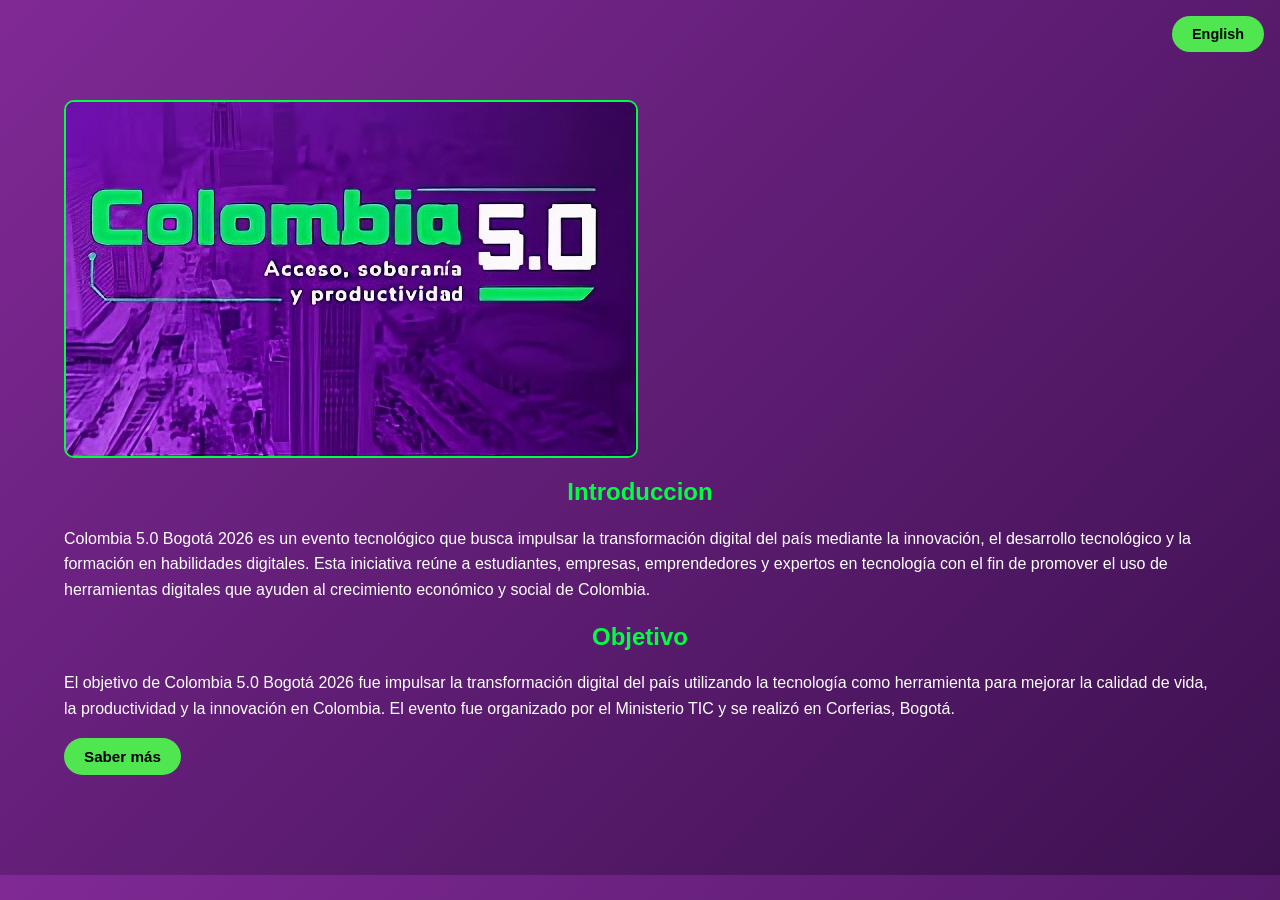
==== index.html @ ab56bfc2 "Add files via upload" ====
<!DOCTYPE html>
<html lang="es">
<head>
    <meta charset="UTF-8">
    <meta name="viewport" content="width=device-width, initial-scale=1.0">
    <title>IntroduccionColombia5.0</title>
    <link rel="stylesheet" href="/CSS/colferias.css">
</head>
<body>

    <div class="botonTraduccion">
        <button onclick="traducir()"> English</button>
    </div>

    <div class="Introduccion">
        <div>
    
            <img src="/IMG/LogoCol5.jpeg" alt="Logo Colombia 5.0"
                 onerror="this.style.display='none'; document.getElementById('placeholderLogo').style.display='flex';">
            <div id="placeholderLogo" class="imagenPlaceholder" style="display:none;">
                
            </div>
        </div>

        <div class="textoIntroduccion">
            <h2 data-es="Introduccion" data-en="Introduction">Introduccion</h2>
            <p data-es="Colombia 5.0 Bogotá 2026 es un evento tecnológico que busca impulsar la transformación digital del país mediante la innovación, el desarrollo tecnológico y la formación en habilidades digitales. Esta iniciativa reúne a estudiantes, empresas, emprendedores y expertos en tecnología con el fin de promover el uso de herramientas digitales que ayuden al crecimiento económico y social de Colombia."
               data-en="Colombia 5.0 Bogotá 2026 is a technological event that seeks to promote the digital transformation of the country through innovation, technological development and training in digital skills. This initiative brings together students, companies, entrepreneurs and technology experts in order to promote the use of digital tools that help the economic and social growth of Colombia.">
                Colombia 5.0 Bogotá 2026 es un evento tecnológico que busca impulsar la transformación digital del país mediante la innovación,
                el desarrollo tecnológico y la formación en habilidades digitales. Esta iniciativa reúne a estudiantes, empresas, emprendedores 
                y expertos en tecnología con el fin de promover el uso de herramientas digitales que ayuden al crecimiento económico y social de 
                Colombia.
            </p>
            <h2 data-es="Objetivo" data-en="Objective">Objetivo</h2>
            <p data-es="El objetivo de Colombia 5.0 Bogotá 2026 fue impulsar la transformación digital del país utilizando la tecnología como herramienta para mejorar la calidad de vida, la productividad y la innovación en Colombia. El evento fue organizado por el Ministerio TIC y se realizó en Corferias, Bogotá."
               data-en="The objective of Colombia 5.0 Bogotá 2026 was to promote the digital transformation of the country using technology as a tool to improve the quality of life, productivity and innovation in Colombia. The event was organized by the Ministry of ICT and was held in Corferias, Bogotá.">
                El objetivo de Colombia 5.0 Bogotá 2026 fue impulsar la transformación digital del país utilizando la tecnología como herramienta 
                para mejorar la calidad de vida, la productividad y la innovación en Colombia. El evento fue organizado por el Ministerio TIC y 
                se realizó en Corferias, Bogotá.
            </p>
        </div>

        <a href="/primeraConferencia.html"><button data-es="Saber más" data-en="Learn more">Saber más</button></a>
    </div>

    <script>
        var idiomaActual = 'es';

        function traducir() {
            var boton = document.querySelector('.botonTraduccion button');
            if (idiomaActual === 'es') {
                idiomaActual = 'en';
                boton.textContent = 'Español';
                document.documentElement.lang = 'en';
            } else {
                idiomaActual = 'es';
                boton.textContent = 'English';
                document.documentElement.lang = 'es';
            }
            var elementos = document.querySelectorAll('[data-es][data-en]');
            for (var i = 0; i < elementos.length; i++) {
                elementos[i].textContent = elementos[i].getAttribute('data-' + idiomaActual);
            }
        }
    </script>

</body>
</html>
---- CSS/colferias.css ----
a button{
        background-color: rgb(79, 230, 79);
        border-radius: 40px;
        cursor: pointer; 
        padding: 10px 20px;
        border: none;
        font-size: 0.95rem;
        font-weight: bold;
        transition: background-color 0.2s, transform 0.1s;
}

a button:hover{
        background-color: rgb(50, 190, 50);
        transform: scale(1.05);
}

 p{
    color: white;
    flex-direction: column;
    align-self: last baseline;
    line-height: 1.6;
}

b{
    color: rgb(79, 230, 79);
}

h1{
    align-items: center;
    justify-content: center;
    color:#00ff41;
    font-size: clamp(1.2rem, 3vw, 2rem);
    }

h2{
    display: flex;
    align-items: center;
    justify-content: center;
    color: #00ff41;
    font-size: clamp(1rem, 2.5vw, 1.5rem);
    }

.botonTraduccion{
    position: fixed;
    top: 16px;
    right: 16px;
    z-index: 999;
}

.botonTraduccion button{
    background-color: rgb(79, 230, 79);
    border-radius: 40px;
    cursor: pointer;
    padding: 10px 20px;
    border: none;
    font-size: 0.9rem;
    font-weight: bold;
    transition: background-color 0.2s, transform 0.1s;
}

.botonTraduccion button:hover{
    background-color: rgb(50, 190, 50);
    transform: scale(1.05);
}

.Introduccion{
    display: flex;
    align-items: center;
    height: auto;
    display: block;
    flex-direction: column;
    padding: 100px 5%;
    max-width: 1200px;
    margin: 0 auto;

    .botonIntroduccion{
        display: block;
        align-items: baseline;
        justify-content: baseline;
        margin-bottom: 20px;
    }

    img {
        max-width: 100% ;
        height: auto;
        display: block;
        object-fit: cover;
        border-radius: 10px;
        border: 2px solid #00ff41;
    }    
}


.Conferencia1{
    display: flex;
    align-items: center;
    flex-direction: column;
    padding: 65px 5%;
    height: auto;
    display: block;
    max-width: 1200px;
    margin: 0 auto;
}


.carrusel{
        width: 100%;
        max-width: 600px;
        overflow: hidden;
        border: 2px solid #00ff41;
        border-radius: 10px;
        margin: 20px auto;
}

.carruselImagenes{
        display: flex;
        animation: desplazar 20s infinite;    
}

.carruselImagenes img {
    min-width: 100%;
    max-width: 100% ;
    height: auto;
    display: block;
    object-fit: cover;
}

@keyframes desplazar {
    0% { transform: translateX(0); }
    33% { transform: translateX(-33.100%); }
    66% { transform: translateX(-66.100%); }
    100% { transform: translateX(0); }
}


.conferencia2{
    display: flex;
    align-items: center;
    flex-direction: column;
    padding: 65px 5%;
    height: auto;
    display: block;
    max-width: 1200px;
    margin: 0 auto;
}


.glosario{
    margin-top: 40px;
    padding: 20px;
    border: 2px solid #00ff41;
    border-radius: 10px;
}

.glosario h2{
    margin-bottom: 14px;
}

.tablaGlosario{
    width: 100%;
    border-collapse: collapse;
    color: white;
    font-size: 0.95rem;
    overflow-x: auto;
    display: block;
}

.tablaGlosario th{
    background-color: rgba(0, 255, 65, 0.2);
    color: #00ff41;
    padding: 10px 14px;
    border: 1px solid #00ff41;
    text-align: left;
    white-space: nowrap;
}

.tablaGlosario td{
    padding: 10px 14px;
    border: 1px solid rgba(0, 255, 65, 0.3);
    vertical-align: top;
}

.tablaGlosario tr:nth-child(even) td{
    background-color: rgba(255,255,255,0.04);
}

/* ---- IMAGEN PLACEHOLDER ---- */
.imagenPlaceholder{
    width: 100%;
    max-width: 600px;
    height: 280px;
    background-color: rgba(0, 255, 65, 0.07);
    border: 2px dashed #00ff41;
    border-radius: 10px;
    display: flex;
    align-items: center;
    justify-content: center;
    color: rgba(0,255,65,0.5);
    font-size: 0.9rem;
    margin: 20px auto;
}


body{
    background: linear-gradient(135deg,#802996,#3d1150);
    font-family: Arial, Helvetica, sans-serif;
    margin: 0;
    padding: 0;
}


@media (max-width: 768px){
    .Introduccion{
        padding: 80px 4% 40px;
    }

    .Conferencia1,
    .conferencia2{
        padding: 40px 4%;
    }

    .botonTraduccion{
        top: 10px;
        right: 10px;
    }

    .botonTraduccion button{
        padding: 8px 14px;
        font-size: 0.8rem;
    }

    .tablaGlosario{
        font-size: 0.85rem;
    }
}

@media (max-width: 480px){
    h1{
        font-size: 1.1rem;
    }

    h2{
        font-size: 1rem;
    }

    p{
        font-size: 0.9rem;
    }

    a button{
        padding: 8px 14px;
        font-size: 0.85rem;
    }
}
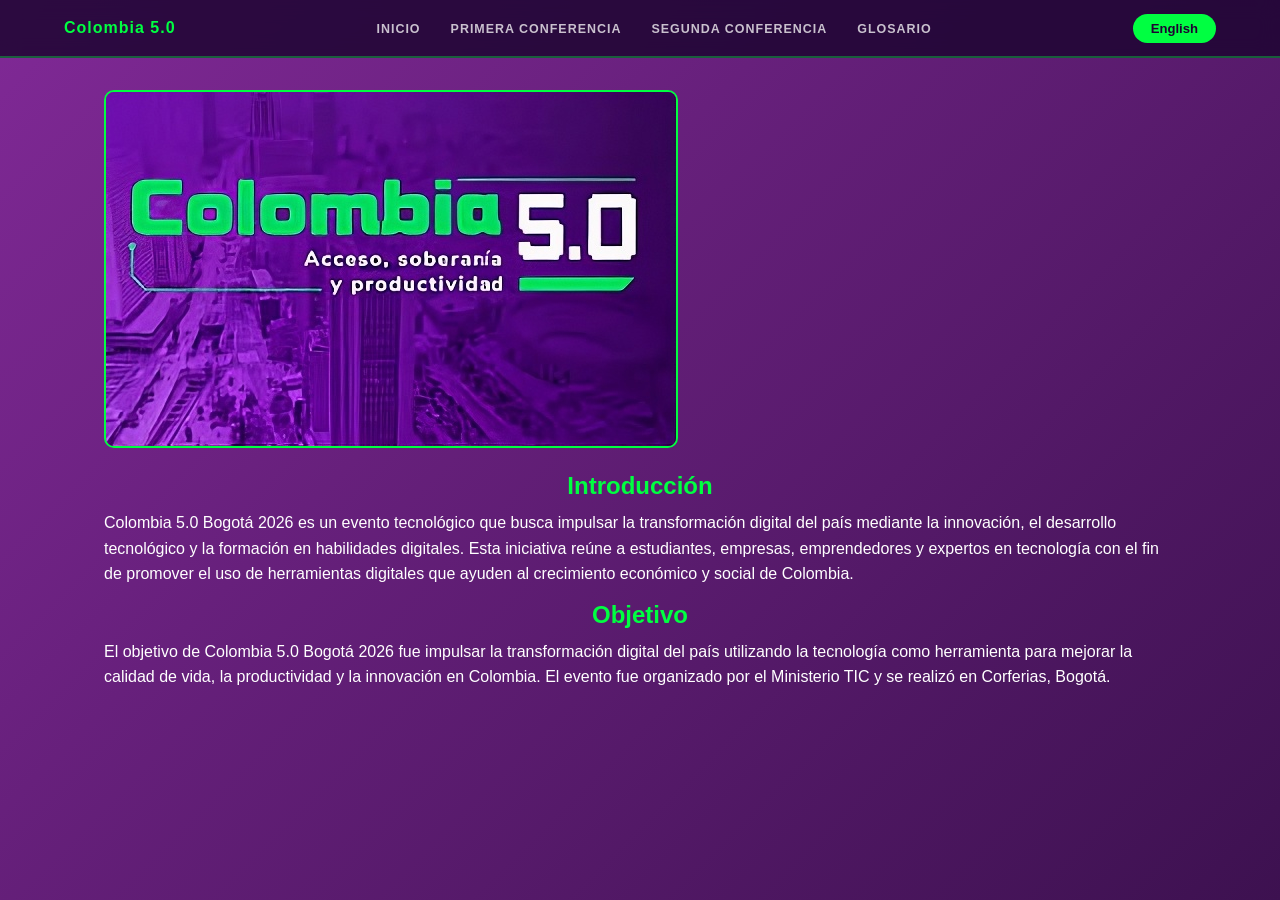
==== commit d19d02b1: "Mejorar estilo carrusel y imagenes" ====
--- a/index.html
+++ b/index.html
@@ -3,66 +3,57 @@
 <head>
     <meta charset="UTF-8">
     <meta name="viewport" content="width=device-width, initial-scale=1.0">
-    <title>IntroduccionColombia5.0</title>
-    <link rel="stylesheet" href="/CSS/colferias.css">
+    <title>Colombia 5.0 – Inicio</title>
+    <link rel="stylesheet" href="CSS/colferias.css">
 </head>
 <body>
 
-    <div class="botonTraduccion">
-        <button onclick="traducir()"> English</button>
-    </div>
+<nav class="navegacion-principal">
+        <span class="nombre-sitio">Colombia 5.0</span>
+        <ul class="lista-enlaces" id="lista-enlaces">
+            <li><a href="introduccion.html" data-es="Inicio" data-en="Home">Inicio</a></li>
+            <li><a href="primeraConferencia.html" data-es="Primera conferencia" data-en="Firts conference">Primera conferencia</a></li>
+            <li><a href="segundaconferencia.html" data-es="Segunda conferencia" data-en="Second conference">Segunda conferencia</a></li>
+            <li><a href="glosario.html" data-es="Glosario" data-en="Glossary">Glosario</a></li>
+        </ul>
+        <div class="contenedor-idioma">
+            <button id="btnTraduccion" onclick="traducir()">English</button>
+        </div>
+        <button class="menu-movil" onclick="toggleMenu()" aria-label="Menú">
+            <span></span>
+            <span></span>
+            <span></span>
+        </button>
+    </nav>
 
     <div class="Introduccion">
+
         <div>
-    
-            <img src="/IMG/LogoCol5.jpeg" alt="Logo Colombia 5.0"
+            <img src="IMG/LogoCol5.jpeg" alt="Logo Colombia 5.0"
                  onerror="this.style.display='none'; document.getElementById('placeholderLogo').style.display='flex';">
-            <div id="placeholderLogo" class="imagenPlaceholder" style="display:none;">
-                
-            </div>
+            <div id="placeholderLogo" class="imagenPlaceholder" style="display:none;"></div>
         </div>
 
         <div class="textoIntroduccion">
-            <h2 data-es="Introduccion" data-en="Introduction">Introduccion</h2>
+            <h2 data-es="Introducción" data-en="Introduction">Introducción</h2>
             <p data-es="Colombia 5.0 Bogotá 2026 es un evento tecnológico que busca impulsar la transformación digital del país mediante la innovación, el desarrollo tecnológico y la formación en habilidades digitales. Esta iniciativa reúne a estudiantes, empresas, emprendedores y expertos en tecnología con el fin de promover el uso de herramientas digitales que ayuden al crecimiento económico y social de Colombia."
                data-en="Colombia 5.0 Bogotá 2026 is a technological event that seeks to promote the digital transformation of the country through innovation, technological development and training in digital skills. This initiative brings together students, companies, entrepreneurs and technology experts in order to promote the use of digital tools that help the economic and social growth of Colombia.">
                 Colombia 5.0 Bogotá 2026 es un evento tecnológico que busca impulsar la transformación digital del país mediante la innovación,
-                el desarrollo tecnológico y la formación en habilidades digitales. Esta iniciativa reúne a estudiantes, empresas, emprendedores 
-                y expertos en tecnología con el fin de promover el uso de herramientas digitales que ayuden al crecimiento económico y social de 
+                el desarrollo tecnológico y la formación en habilidades digitales. Esta iniciativa reúne a estudiantes, empresas, emprendedores
+                y expertos en tecnología con el fin de promover el uso de herramientas digitales que ayuden al crecimiento económico y social de
                 Colombia.
             </p>
             <h2 data-es="Objetivo" data-en="Objective">Objetivo</h2>
             <p data-es="El objetivo de Colombia 5.0 Bogotá 2026 fue impulsar la transformación digital del país utilizando la tecnología como herramienta para mejorar la calidad de vida, la productividad y la innovación en Colombia. El evento fue organizado por el Ministerio TIC y se realizó en Corferias, Bogotá."
                data-en="The objective of Colombia 5.0 Bogotá 2026 was to promote the digital transformation of the country using technology as a tool to improve the quality of life, productivity and innovation in Colombia. The event was organized by the Ministry of ICT and was held in Corferias, Bogotá.">
-                El objetivo de Colombia 5.0 Bogotá 2026 fue impulsar la transformación digital del país utilizando la tecnología como herramienta 
-                para mejorar la calidad de vida, la productividad y la innovación en Colombia. El evento fue organizado por el Ministerio TIC y 
+                El objetivo de Colombia 5.0 Bogotá 2026 fue impulsar la transformación digital del país utilizando la tecnología como herramienta
+                para mejorar la calidad de vida, la productividad y la innovación en Colombia. El evento fue organizado por el Ministerio TIC y
                 se realizó en Corferias, Bogotá.
             </p>
         </div>
 
-        <a href="/primeraConferencia.html"><button data-es="Saber más" data-en="Learn more">Saber más</button></a>
     </div>
 
-    <script>
-        var idiomaActual = 'es';
-
-        function traducir() {
-            var boton = document.querySelector('.botonTraduccion button');
-            if (idiomaActual === 'es') {
-                idiomaActual = 'en';
-                boton.textContent = 'Español';
-                document.documentElement.lang = 'en';
-            } else {
-                idiomaActual = 'es';
-                boton.textContent = 'English';
-                document.documentElement.lang = 'es';
-            }
-            var elementos = document.querySelectorAll('[data-es][data-en]');
-            for (var i = 0; i < elementos.length; i++) {
-                elementos[i].textContent = elementos[i].getAttribute('data-' + idiomaActual);
-            }
-        }
-    </script>
-
+    <script src="java/index.js"></script>
 </body>
 </html>
--- a/CSS/colferias.css
+++ b/CSS/colferias.css
@@ -1,148 +1,292 @@
+*{
+    box-sizing: border-box;
+    margin: 0;
+    padding: 0;
+}
+
+body{
+    background: linear-gradient(135deg,#802996,#3d1150);
+    font-family: Arial, Helvetica, sans-serif;
+    margin: 0;
+    padding: 0;
+    min-height: 100vh;
+}
+
+a{
+    text-decoration: none;
+}
+
 a button{
-        background-color: rgb(79, 230, 79);
-        border-radius: 40px;
-        cursor: pointer; 
-        padding: 10px 20px;
-        border: none;
-        font-size: 0.95rem;
-        font-weight: bold;
-        transition: background-color 0.2s, transform 0.1s;
-}
-
-a button:hover{
-        background-color: rgb(50, 190, 50);
-        transform: scale(1.05);
-}
-
- p{
-    color: white;
-    flex-direction: column;
-    align-self: last baseline;
-    line-height: 1.6;
-}
-
-b{
-    color: rgb(79, 230, 79);
-}
-
-h1{
-    align-items: center;
-    justify-content: center;
-    color:#00ff41;
-    font-size: clamp(1.2rem, 3vw, 2rem);
-    }
-
-h2{
-    display: flex;
-    align-items: center;
-    justify-content: center;
-    color: #00ff41;
-    font-size: clamp(1rem, 2.5vw, 1.5rem);
-    }
-
-.botonTraduccion{
-    position: fixed;
-    top: 16px;
-    right: 16px;
-    z-index: 999;
-}
-
-.botonTraduccion button{
     background-color: rgb(79, 230, 79);
     border-radius: 40px;
     cursor: pointer;
     padding: 10px 20px;
     border: none;
-    font-size: 0.9rem;
+    font-size: 0.95rem;
     font-weight: bold;
     transition: background-color 0.2s, transform 0.1s;
 }
 
-.botonTraduccion button:hover{
+a button:hover{
     background-color: rgb(50, 190, 50);
     transform: scale(1.05);
 }
 
+p{
+    color: white;
+    line-height: 1.6;
+}
+
+b{
+    color: rgb(79, 230, 79);
+}
+
+h1{
+    color: #00ff41;
+    font-size: clamp(1.2rem, 3vw, 2rem);
+    margin-bottom: 10px;
+}
+
+h2{
+    display: flex;
+    align-items: center;
+    justify-content: center;
+    color: #00ff41;
+    font-size: clamp(1rem, 2.5vw, 1.5rem);
+    margin-bottom: 10px;
+}
+
+
+.navegacion-principal{
+    position: fixed;
+    top: 0;
+    left: 0;
+    width: 100%;
+    z-index: 1000;
+    background: rgba(30, 5, 50, 0.85);
+    backdrop-filter: blur(10px);
+    -webkit-backdrop-filter: blur(10px);
+    border-bottom: 2px solid rgba(0, 255, 65, 0.35);
+    padding: 0 5%;
+    display: flex;
+    align-items: center;
+    justify-content: space-between;
+    height: 58px;
+}
+
+.nombre-sitio{
+    color: #00ff41;
+    font-weight: bold;
+    font-size: 1rem;
+    letter-spacing: 1px;
+    white-space: nowrap;
+}
+
+.lista-enlaces{
+    display: flex;
+    align-items: center;
+    gap: 6px;
+    list-style: none;
+}
+
+.lista-enlaces li a{
+    color: rgba(255,255,255,0.75);
+    font-size: 0.78rem;
+    font-weight: 700;
+    letter-spacing: 0.08em;
+    text-transform: uppercase;
+    padding: 6px 12px;
+    border-radius: 6px;
+    transition: color 0.2s, background 0.2s;
+}
+
+.lista-enlaces li a:hover,
+.lista-enlaces li a.activo{
+    color: #00ff41;
+    background: rgba(0,255,65,0.1);
+}
+
+.contenedor-idioma{
+    display: flex;
+    align-items: center;
+}
+
+.contenedor-idioma button{
+    background-color: #00ff41;
+    border-radius: 40px;
+    cursor: pointer;
+    padding: 7px 18px;
+    border: none;
+    font-size: 0.82rem;
+    font-weight: bold;
+    transition: background-color 0.2s, transform 0.1s;
+    color: #1e0332;
+    white-space: nowrap;
+}
+
+.contenedor-idioma button:hover{
+    background-color: rgb(50, 190, 50);
+    transform: scale(1.05);
+}
+
+.menu-movil{
+    display: none;
+    flex-direction: column;
+    gap: 5px;
+    background: none;
+    border: none;
+    cursor: pointer;
+    padding: 4px;
+}
+
+.menu-movil span{
+    display: block;
+    width: 24px;
+    height: 2px;
+    background: #00ff41;
+    border-radius: 2px;
+    transition: all 0.3s;
+}
+
+
+
 .Introduccion{
-    display: flex;
-    align-items: center;
-    height: auto;
-    display: block;
-    flex-direction: column;
-    padding: 100px 5%;
+    padding: 90px 5% 60px;
     max-width: 1200px;
     margin: 0 auto;
 
-    .botonIntroduccion{
-        display: block;
-        align-items: baseline;
-        justify-content: baseline;
-        margin-bottom: 20px;
-    }
-
-    img {
-        max-width: 100% ;
+    img{
+        max-width: 100%;
         height: auto;
         display: block;
         object-fit: cover;
         border-radius: 10px;
         border: 2px solid #00ff41;
-    }    
-}
-
+        margin-bottom: 24px;
+    }
+
+    .botonIntroduccion{
+        display: block;
+        margin-bottom: 20px;
+    }
+
+    .textoIntroduccion p{
+        margin-bottom: 14px;
+    }
+}
 
 .Conferencia1{
-    display: flex;
-    align-items: center;
-    flex-direction: column;
-    padding: 65px 5%;
-    height: auto;
-    display: block;
+    padding: 90px 5% 60px;
     max-width: 1200px;
     margin: 0 auto;
-}
-
-
-.carrusel{
-        width: 100%;
-        max-width: 600px;
-        overflow: hidden;
-        border: 2px solid #00ff41;
-        border-radius: 10px;
-        margin: 20px auto;
-}
-
-.carruselImagenes{
-        display: flex;
-        animation: desplazar 20s infinite;    
-}
-
-.carruselImagenes img {
-    min-width: 100%;
-    max-width: 100% ;
-    height: auto;
-    display: block;
-    object-fit: cover;
-}
-
-@keyframes desplazar {
-    0% { transform: translateX(0); }
-    33% { transform: translateX(-33.100%); }
-    66% { transform: translateX(-66.100%); }
-    100% { transform: translateX(0); }
-}
-
+
+    h1{
+        text-align: center;
+        margin-bottom: 16px;
+    }
+
+    p{
+        margin-bottom: 12px;
+    }
+}
 
 .conferencia2{
-    display: flex;
-    align-items: center;
-    flex-direction: column;
-    padding: 65px 5%;
-    height: auto;
-    display: block;
+    padding: 90px 5% 60px;
     max-width: 1200px;
     margin: 0 auto;
-}
+
+    h1{
+        text-align: center;
+        margin-bottom: 16px;
+    }
+
+    p{
+        margin-bottom: 12px;
+    }
+}
+
+
+
+.carrusel{
+    width: 100%;
+    max-width: 640px;
+    overflow: hidden;
+    border: 2px solid #00ff41;
+    border-radius: 10px;
+    margin: 28px auto;
+    position: relative;
+    background: rgba(0,0,0,0.3);
+}
+
+.carruselPista{
+    display: flex;
+    transition: transform 0.6s ease;
+}
+
+.carruselPista img{
+    min-width: 100%;
+    width: 100%;
+    height: 340px;
+    object-fit: cover;
+    display: block;
+    flex-shrink: 0;
+}
+
+.carruselBtn{
+    position: absolute;
+    top: 50%;
+    transform: translateY(-50%);
+    background: rgba(0,0,0,0.55);
+    border: 2px solid #00ff41;
+    color: #00ff41;
+    font-size: 1.4rem;
+    width: 40px;
+    height: 40px;
+    border-radius: 50%;
+    cursor: pointer;
+    display: flex;
+    align-items: center;
+    justify-content: center;
+    transition: background 0.2s, transform 0.15s;
+    z-index: 10;
+    line-height: 1;
+}
+
+.carruselBtn:hover{
+    background: rgba(0,255,65,0.2);
+    transform: translateY(-50%) scale(1.1);
+}
+
+.carruselBtn.izq{
+    left: 10px;
+}
+
+.carruselBtn.der{
+    right: 10px;
+}
+
+.carruselPuntos{
+    display: flex;
+    justify-content: center;
+    gap: 8px;
+    padding: 10px 0 12px;
+}
+
+.carruselPuntos span{
+    width: 9px;
+    height: 9px;
+    border-radius: 50%;
+    background: rgba(255,255,255,0.3);
+    cursor: pointer;
+    transition: background 0.2s, transform 0.2s;
+    display: block;
+}
+
+.carruselPuntos span.activo{
+    background: #00ff41;
+    transform: scale(1.25);
+}
+
 
 
 .glosario{
@@ -184,7 +328,8 @@
     background-color: rgba(255,255,255,0.04);
 }
 
-/* ---- IMAGEN PLACEHOLDER ---- */
+
+
 .imagenPlaceholder{
     width: 100%;
     max-width: 600px;
@@ -201,54 +346,65 @@
 }
 
 
-body{
-    background: linear-gradient(135deg,#802996,#3d1150);
-    font-family: Arial, Helvetica, sans-serif;
-    margin: 0;
-    padding: 0;
-}
-
+.botonTraduccion{
+    display: none;
+}
+
+
+@media (max-width: 900px){
+    .navbarLinks{
+        display: none;
+        position: absolute;
+        top: 58px;
+        left: 0;
+        width: 100%;
+        background: rgba(30, 5, 50, 0.97);
+        flex-direction: column;
+        align-items: flex-start;
+        padding: 12px 5% 18px;
+        gap: 4px;
+        border-bottom: 2px solid rgba(0,255,65,0.3);
+    }
+
+    .navbarLinks.abierto{
+        display: flex;
+    }
+
+    .navbarLinks li a{
+        font-size: 0.88rem;
+        padding: 10px 14px;
+        display: block;
+        width: 100%;
+    }
+
+    .menuHamburguesa{
+        display: flex;
+    }
+}
 
 @media (max-width: 768px){
-    .Introduccion{
-        padding: 80px 4% 40px;
-    }
-
+    .Introduccion,
     .Conferencia1,
     .conferencia2{
-        padding: 40px 4%;
-    }
-
-    .botonTraduccion{
-        top: 10px;
-        right: 10px;
-    }
-
-    .botonTraduccion button{
-        padding: 8px 14px;
-        font-size: 0.8rem;
+        padding: 80px 4% 40px;
     }
 
     .tablaGlosario{
         font-size: 0.85rem;
     }
+
+    .carruselPista img{
+        height: 240px;
+    }
 }
 
 @media (max-width: 480px){
-    h1{
-        font-size: 1.1rem;
-    }
-
-    h2{
-        font-size: 1rem;
-    }
-
-    p{
-        font-size: 0.9rem;
-    }
-
-    a button{
-        padding: 8px 14px;
-        font-size: 0.85rem;
-    }
-}
+    h1{ font-size: 1.1rem; }
+    h2{ font-size: 1rem; }
+    p{ font-size: 0.9rem; }
+    a button{ padding: 8px 14px; font-size: 0.85rem; }
+
+    .carruselPista img{
+        height: 200px;
+    }
+}
